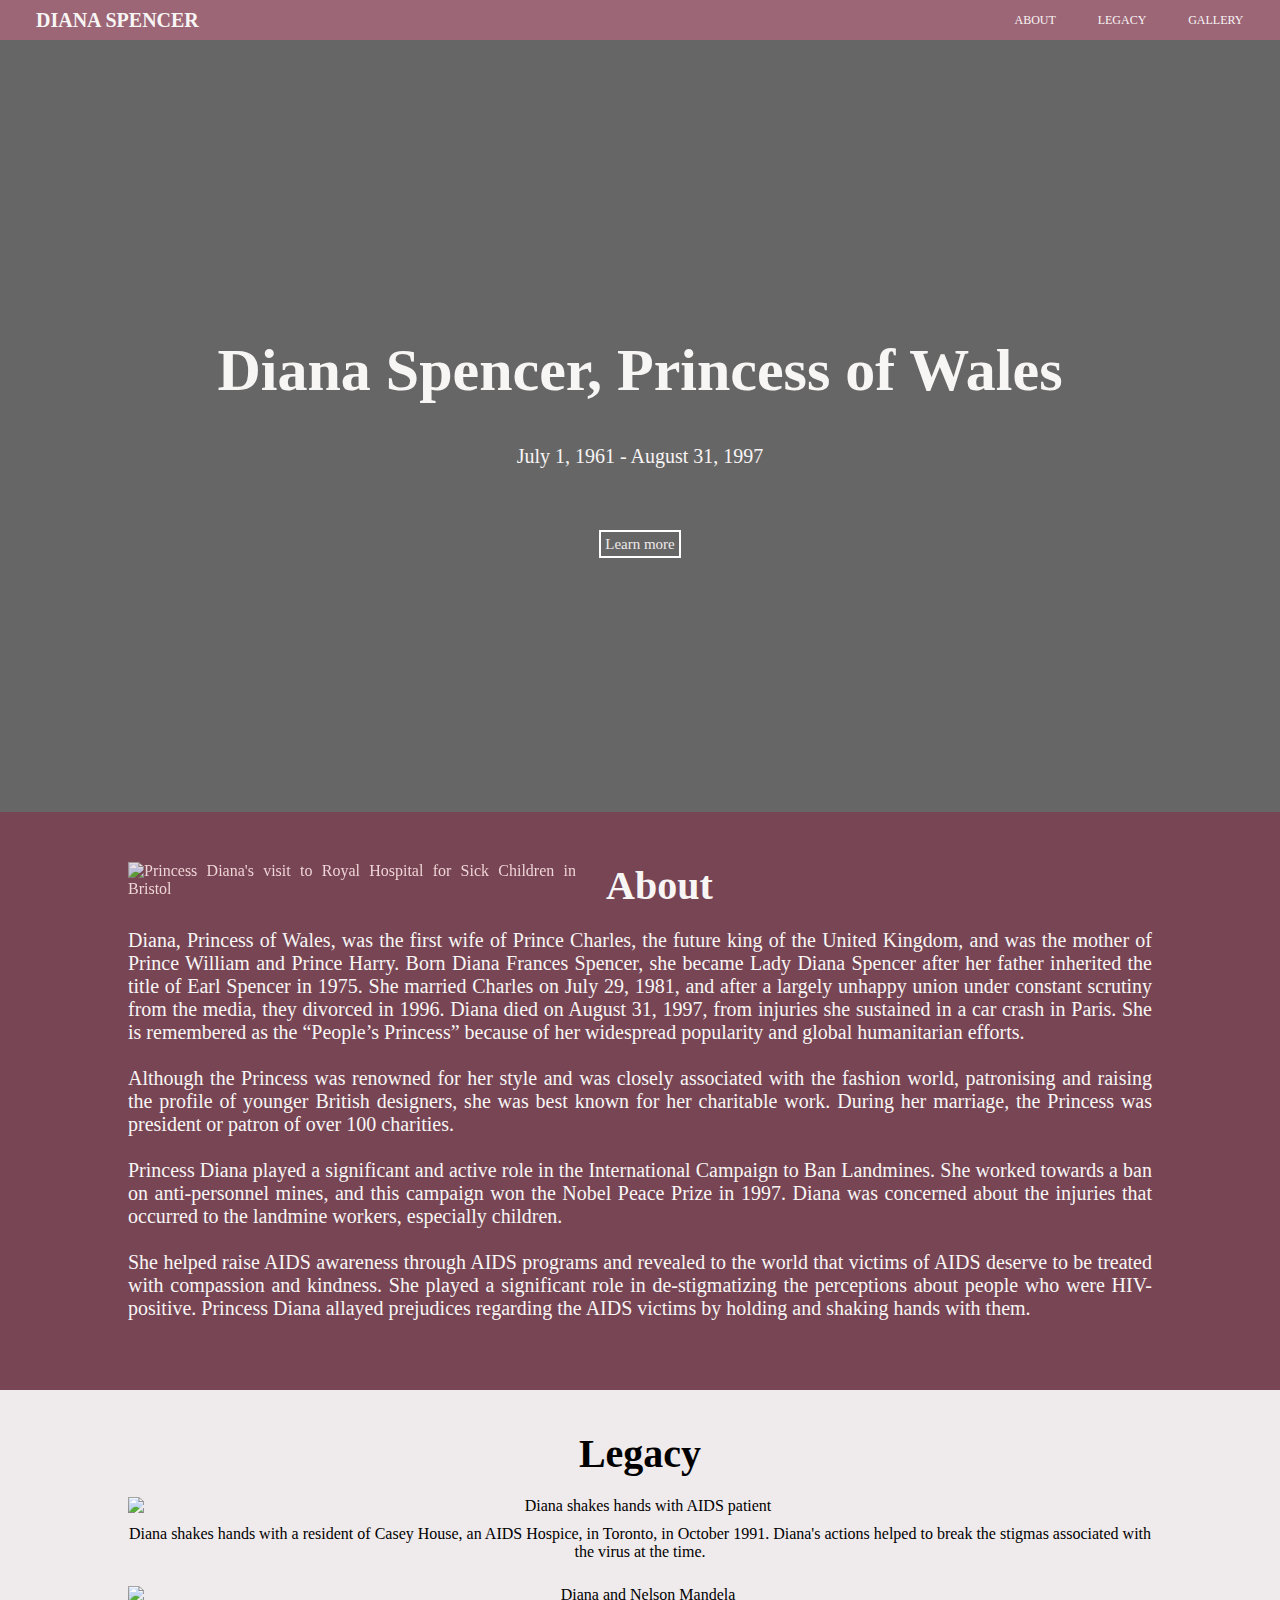
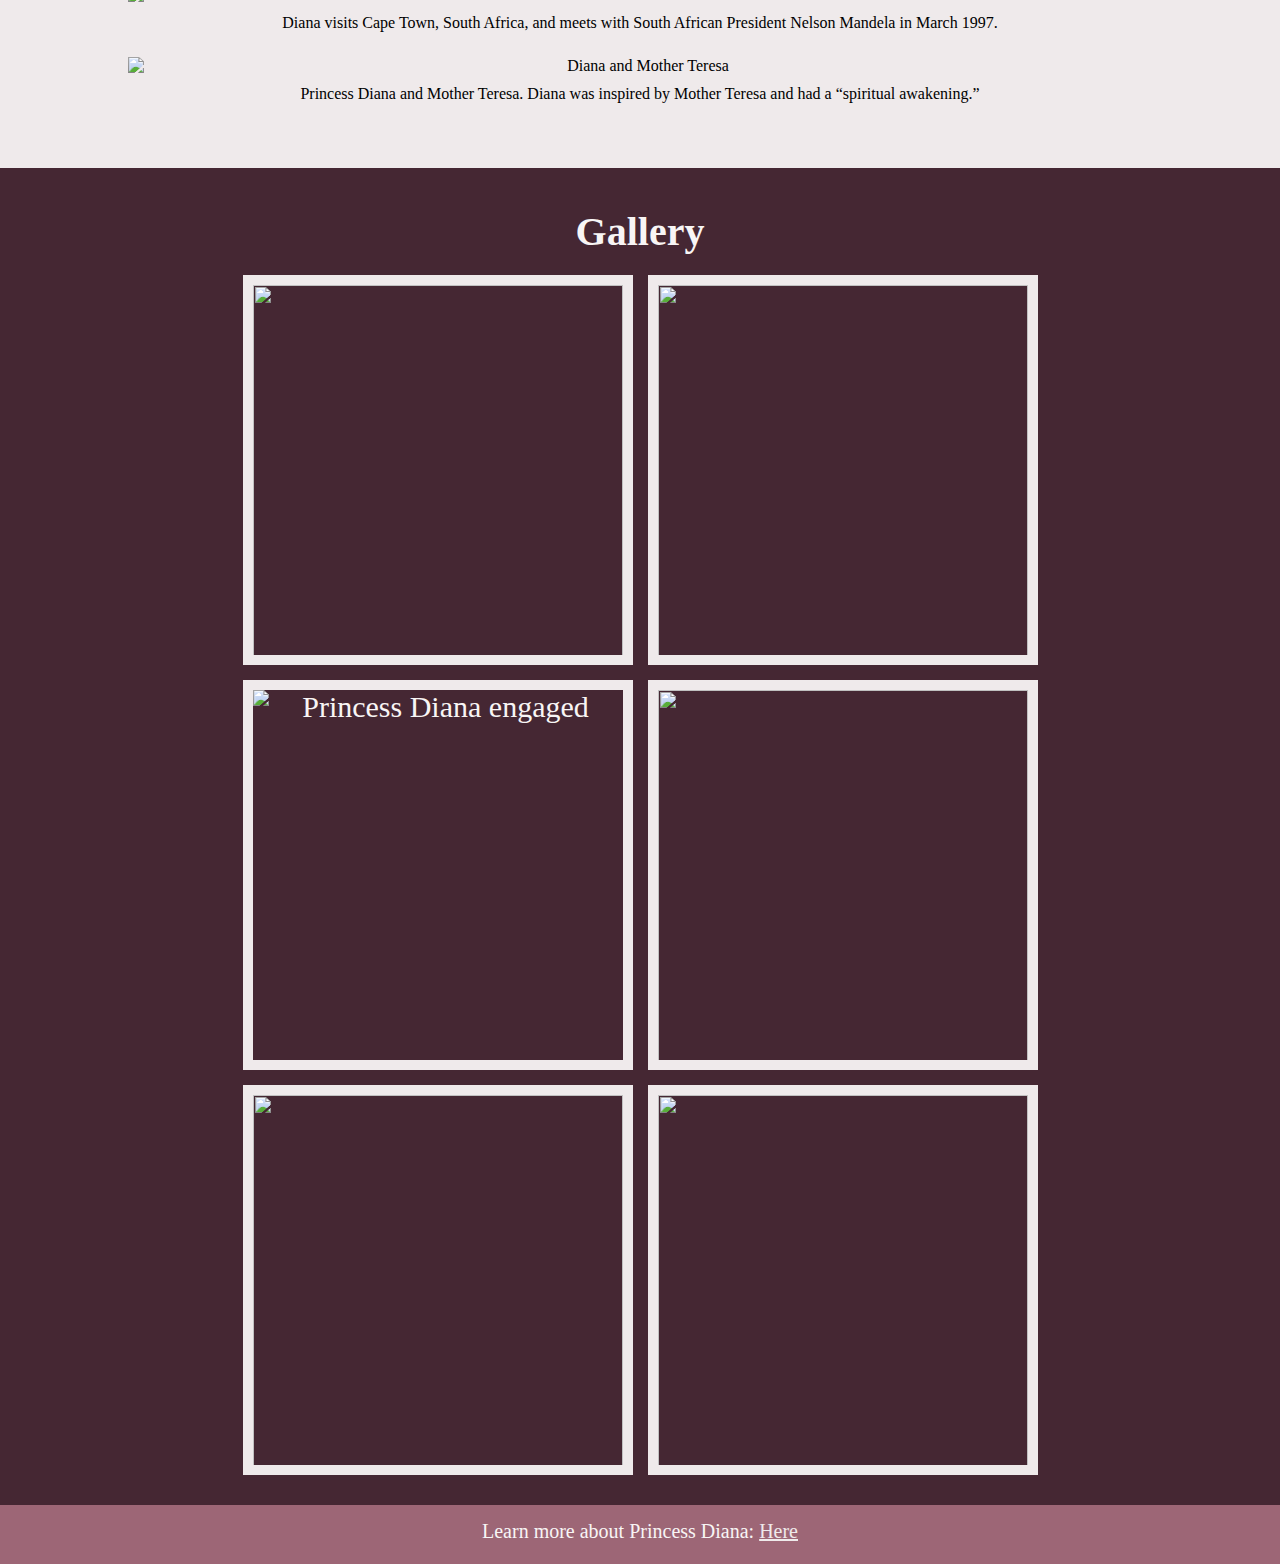
==== index.html @ c459259a "Update and rename Tribute-page.html to index.html" ====
<!DOCTYPE html>
<html lang="en">
  <head>
    <meta charset="UTF-8" />
    <meta name="viewport" content="width=device-width, initial-scale=1.0" />
    <meta name="description" content="Princess Diana Tribute" />
    <title>Diana, Princess of Wales</title>
    <link rel="stylesheet" href="styles.css" />
  </head>

<!--Header section is gonna be white-->
  <body>
    <header class="header">
      <!-- 2 Element with an id of title -->
      <h1 id="title">Diana Spencer</h1>
      <nav>
        <ul>
          <li><a href="#tribute-info">About</a></li>
          <li><a href="#img-div">Legacy</a></li>
          <li><a href="#gallery-section">Gallery</a></li>
          </ul>
          </nav>
    </header>
<!--End of white header-->

      <!-- 1 Main element with a corresponding id of main -->
      <main id="main">
        <div id="background" class="background">
            <div id="background-caption">
            <h1>Diana Spencer, Princess of Wales</h1>
            <p>July 1, 1961 - August 31, 1997</p></br>
              <a href="#tribute-info">Learn more</a>
            </div>
        </div>
    <section aria-labelledby= "about" role="region">
      <div id="tribute-info" class="tribute-info">
            <img src="https://scontent.fgdl5-4.fna.fbcdn.net/v/t1.6435-9/118615914_2677500939167392_213256574992786841_n.jpg?_nc_cat=101&cb=99be929b-59f725be&ccb=1-7&_nc_sid=cdbe9c&_nc_eui2=AeGkZHD_Sx-qS4CVXKj6CGTtImJTx_3sUqsiYlPH_exSq-xKOebkddwy1veq4UCIjTeZYpLJU28dgQWShVi_s329&_nc_ohc=VjjN9fbCSmwAX_nompb&_nc_ht=scontent.fgdl5-4.fna&oh=00_AfCATILOTvbcJGI68Xa_Ndhihd2AIeGDSXCtUBjXUeHVNg&oe=64D5430F" alt="Princess Diana's visit to Royal Hospital for Sick Children in Bristol"/>
            
            <h2 id="about">About</h2>
            <p>Diana, Princess of Wales, was the first wife of Prince Charles, the future king of the United Kingdom, and was the mother of Prince William and Prince Harry. Born Diana Frances Spencer, she became Lady Diana Spencer after her father inherited the title of Earl Spencer in 1975. She married Charles on July 29, 1981, and after a largely unhappy union under constant scrutiny from the media, they divorced in 1996. Diana died on August 31, 1997, from injuries she sustained in a car crash in Paris. She is remembered as the “People’s Princess” because of her widespread popularity and global humanitarian efforts.</br></br>
        Although the Princess was renowned for her style and was closely associated with the fashion world, patronising and raising the profile of younger British designers, she was best known for her charitable work. During her marriage, the Princess was president or patron of over 100 charities.
        </br></br>
        Princess Diana played a significant and active role in the International Campaign to Ban Landmines. She worked towards a ban on anti-personnel mines, and this campaign won the Nobel Peace Prize in 1997. Diana was concerned about the injuries that occurred to the landmine workers, especially children.
</br></br>
She helped raise AIDS awareness through AIDS programs and revealed to the world that victims of AIDS deserve to be treated with compassion and kindness. She played a significant role in de-stigmatizing the perceptions about people who were HIV-positive. Princess Diana allayed prejudices regarding the AIDS victims by holding and shaking hands with them.
        </p>
        </div>
</section>

    <section aria-labelledby="legacy" role="region">
        <!--Gallery div-->
        <div id="img-div" class="img-div">
          <h2 id="legacy-title">Legacy</h2>
          <img id="image" class="image" alt="Diana shakes hands with AIDS patient" src="https://media.cnn.com/api/v1/images/stellar/prod/210630023816-34-princess-diana-life-in-pictures.jpg?q=w_1600,h_1155,x_0,y_0,c_fill/w_1376"/>
          <figcaption id="img-caption" class="img-caption">Diana shakes hands with a resident of Casey House, an AIDS Hospice, in Toronto, in October 1991. Diana's actions helped to break the stigmas associated with the virus at the time.</figcaption>

          <img class="image" alt="Diana and Nelson Mandela" src="https://media.cnn.com/api/v1/images/stellar/prod/210630025007-42-princess-diana-life-in-pictures.jpg?q=w_1600,h_1150,x_0,y_0,c_fill/w_1376"/>
          <figcaption class="img-caption">Diana visits Cape Town, South Africa, and meets with South African President Nelson Mandela in March 1997.</figcaption>

          <img class="image" alt="Diana and Mother Teresa" src="https://i.dailymail.co.uk/i/pix/2017/08/20/15/00013D3800000CB2-0-image-a-23_1503240814315.jpg"/>
          <figcaption class="img-caption">Princess Diana and Mother Teresa. Diana was inspired by Mother Teresa and had a “spiritual awakening.”</figcaption>
        </div>
</section>


    <section aria-labelledby= "gallery" role="region">
<div id="gallery-section" class="gallery-section">
          <h2 id="gallery-title">Gallery</h2>
        <div id="gallery" class="gallery">
        <img src="https://macleans.ca/wp-content/uploads/2017/07/MAC07_DIANA_POST01-1.jpg"/>

<img src="https://wwd.com/wp-content/uploads/2022/08/GettyImages-829898328.jpg?w=2048"/>

<img src="https://media.cnn.com/api/v1/images/stellar/prod/210630020812-10-princess-diana-life-in-pictures.jpg?q=w_1600,h_900,x_0,y_0,c_fill/w_1376" alt="Princess Diana engaged">

<img src="https://www.arabnews.com/sites/default/files/styles/n_670_395/public/media/19/08/2013/1376825552727691200.JPG?itok=Yue_mEgl"/>

<img src="https://images.hellomagazine.com/horizon/square/859a6970b82a-princess-diana-sports-day-t.jpg"/>


<img src="https://media.cnn.com/api/v1/images/stellar/prod/210630023820-35-princess-diana-life-in-pictures.jpg?q=w_1600,h_2314,x_0,y_0,c_fill/w_1376"/>
</div>
</div>
</section>

<div id="learn-more" class="learn-more">
  <p>Learn more about Princess Diana:   
  <a id="tribute-link" target="_blank" href="https://edition.cnn.com/2022/08/31/world/gallery/princess-diana-a-life-in-pictures-25-years-after-her-death/index.html"> Here</a></p>
  </div>
      </main>
      </body>
      </html>
---- styles.css ----
/*First we're gonna customize the header text to be centered*/
.header{
  text-align: center;
  text-transform: uppercase;
  padding: 1px;
  background-color: #9D6676;
  font-size: 10px;
  z-index: 99;
  width: 100%;
  height: 40px;
  display: flex;
  justify-content: space-between;
  align-items: center;
  position: fixed;
  top: 0;
}

.header h1{
  padding-left: 35px;
}

nav {
  width: 50%;
  max-width: 300px;
  height: 50px;
}

nav > ul {
  display: flex;
  justify-content: space-evenly;
  flex-wrap: wrap;
  align-items: center;
  padding-inline-start: 0;
  margin-block: 0;
  height: 100%;
}

nav > ul > li {
  font-size: 12px;
  margin: 0 0.2rem;
  padding: 0.2rem;
  display: block;
}

li:hover, a:hover{
  background-color: #dfdfe2;
  color: #1b1b32;
  cursor: pointer;
  text-decoration: none;
}

li > a {
  color: inherit;
  text-decoration: none;
}

main {
  padding-top: 40px;
}

#background-caption{
  text-align: center;
  padding: 20% 0;
  font-size: 30px;
}

#background-caption a{
  padding: 4px;
  text-align: center;
  font-size: 15px;
  border: 2px solid white;
  text-decoration: none;
}

.background {
  background:linear-gradient(0deg, rgba(0, 0, 0, 0.6), rgba(0, 0, 0, 0.6)), url(https://hips.hearstapps.com/hmg-prod/images/diana-princess-of-wales-sitting-on-a-step-at-her-home-news-photo-1627664140.jpg?crop=1xw:0.81573xh;center,top&resize=1200:*) no-repeat center center;
  background-size:cover;
}

body {
  margin: 0;
  font-family: Georgia;
  color: #F8F5F5;
}

.tribute-info{
  padding: 50px 10%;
  background-color: #774554;
  text-align: justify;
  justify-content: center;
}
/*#420c18*/

.tribute-info img{
  filter: opacity(0.87) drop-shadow(0 0 0 #8A1A2E); 
  display: block;
  object-fit: cover;
  max-width: 35vw;
  min-width: 250px;
  height: auto;
  float: left;
  margin-right: 30px;
  margin-bottom: 10px;
}

.img-div{
  margin: 0;
  align-items: center;
  justify-content: center;
  height: auto;
  text-align:center;
  padding: 40px 10%;
  color: black;
  background-color: #EFEAEB;
}

.image{
  display: block;
  max-width: 100%;
  height: auto;
  margin: 0 auto;
}

.img-caption{
  padding: 10px 0 25px;
}

h2{
  font-size: 40px;
  margin: 0;
  padding-bottom: 20px;
}

p{
  margin-top: 0;
  font-size: 20px;
}

* {
  box-sizing: border-box;

}

@media (prefers-reduced-motion: no-preference) {
  * {
    scroll-behavior: smooth;
  }
}

.gallery-section{
  margin: 0 auto;
  font-size: 30px;
  background-color: #452733;
  padding: 40px 0 30px 0;
  text-align: center;
}

.gallery {
  display: flex;
  flex-direction: row;
  flex-wrap: wrap;
  justify-content: center;
  align-items: center;
  gap: 15px;
  max-width: 80vw;
  margin: 0 auto;
}

.gallery img {
  width: 100%;
  max-width: 390px;
  height: 390px;
  object-fit: cover;
  border: 10px solid #EFEAEB;
}

.learn-more{
  padding: 15px 0 1px 0;
  background-color: #9D6676;
  text-align: center;
}

a{
  color: #EFEAEB;
}
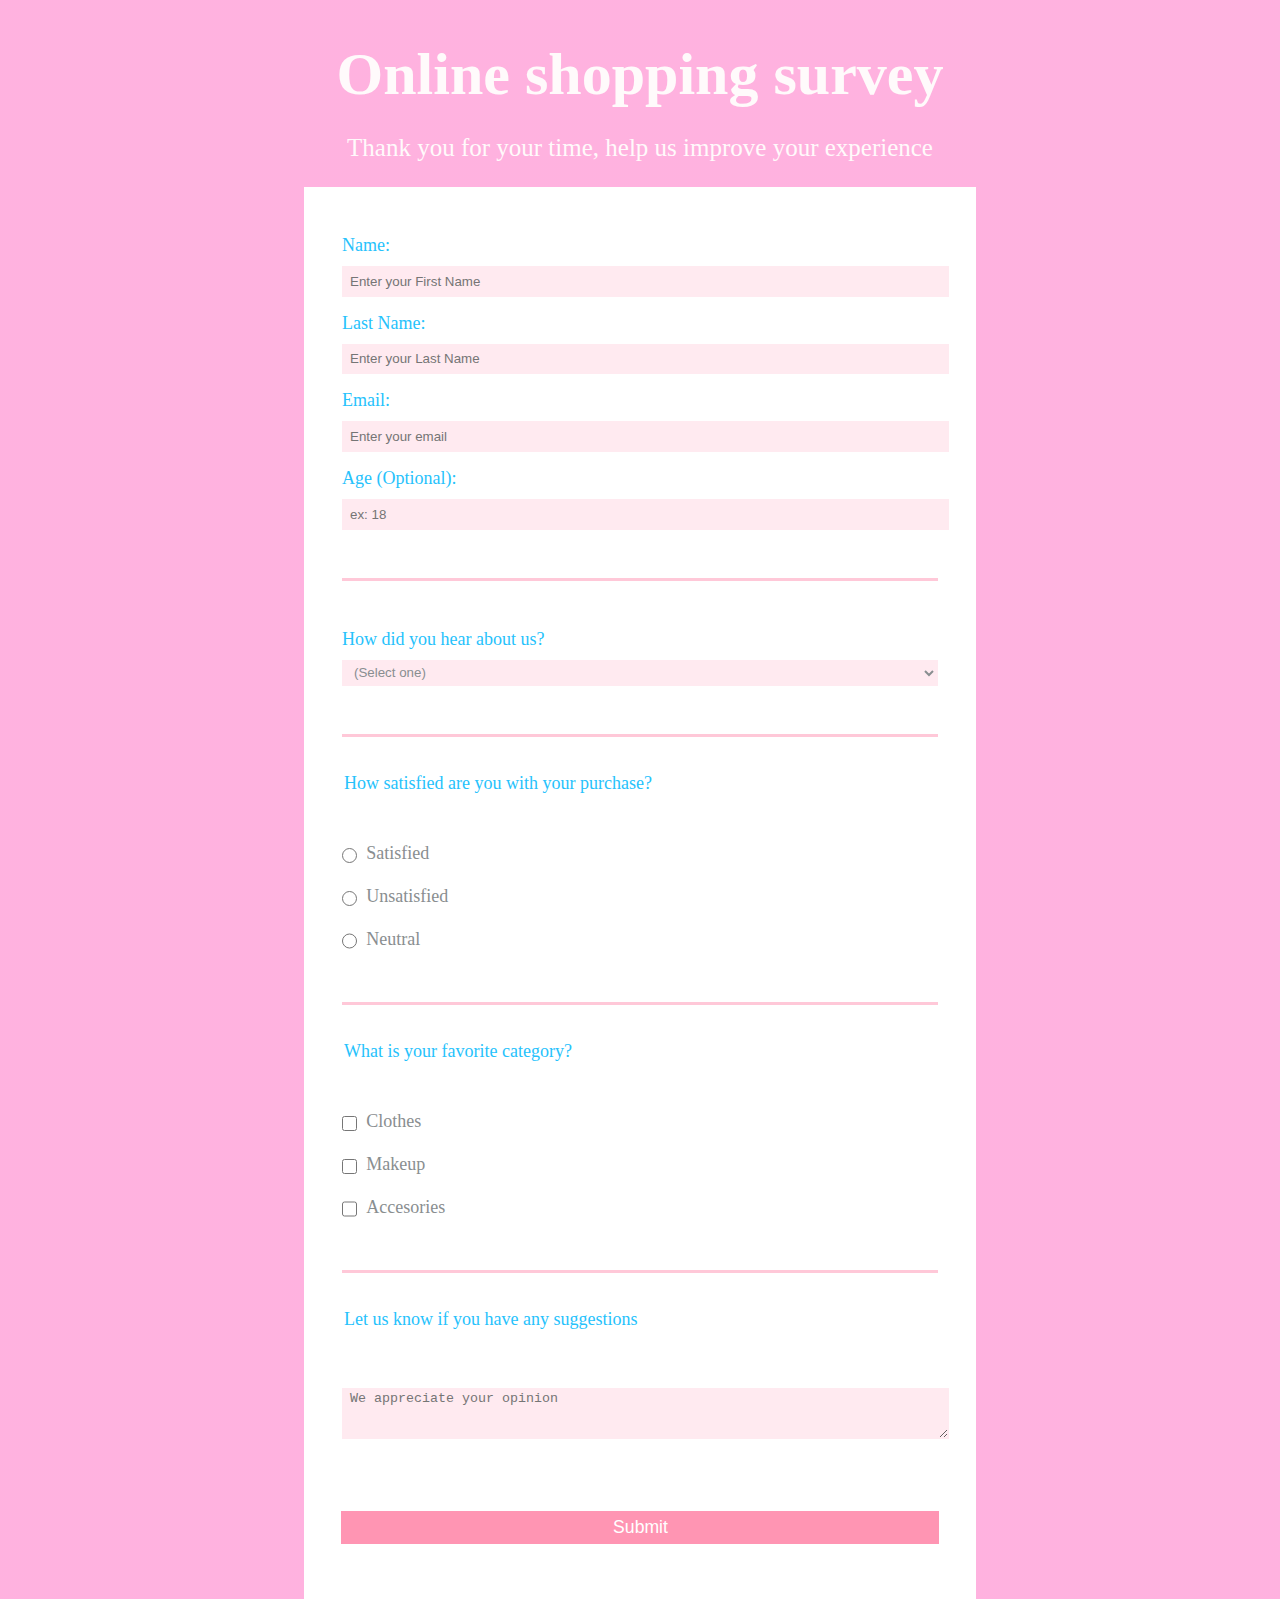
==== commit f8eff606: "Add files via upload" ====
--- a/index.html
+++ b/index.html
@@ -1,92 +1,82 @@
-<!DOCTYPE html>
+<!--We begin with setting the basics-->
+<!DOCTYPE  html>
 <html lang="en">
   <head>
-    <meta charset="UTF-8" />
-    <meta name="viewport" content="width=device-width, initial-scale=1.0" />
-    <meta name="description" content="Princess Diana Tribute" />
-    <title>Diana, Princess of Wales</title>
-    <link rel="stylesheet" href="styles.css" />
+    <meta charset="UTF-8">
+    <title>Your opinion</title>
+    <!--Link the css-->
+    <link rel="stylesheet" href="styles.css"/>
   </head>
+  <!--End of head-->
 
-<!--Header section is gonna be white-->
+  <!--Beggining of body-->
   <body>
-    <header class="header">
-      <!-- 2 Element with an id of title -->
-      <h1 id="title">Diana Spencer</h1>
-      <nav>
-        <ul>
-          <li><a href="#tribute-info">About</a></li>
-          <li><a href="#img-div">Legacy</a></li>
-          <li><a href="#gallery-section">Gallery</a></li>
-          </ul>
-          </nav>
-    </header>
-<!--End of white header-->
+    <!--1 Page title--> 
+    <h1 id="title">Online shopping survey</h1>
+    <!--2 Description-->
+    <p id="description">Thank you for your time, help us improve your experience</p>
+    
+    <!--3 Begginig of form element-->
+    <form id="survey-form">
+      <fieldset>
 
-      <!-- 1 Main element with a corresponding id of main -->
-      <main id="main">
-        <div id="background" class="background">
-            <div id="background-caption">
-            <h1>Diana Spencer, Princess of Wales</h1>
-            <p>July 1, 1961 - August 31, 1997</p></br>
-              <a href="#tribute-info">Learn more</a>
-            </div>
-        </div>
-    <section aria-labelledby= "about" role="region">
-      <div id="tribute-info" class="tribute-info">
-            <img src="https://scontent.fgdl5-4.fna.fbcdn.net/v/t1.6435-9/118615914_2677500939167392_213256574992786841_n.jpg?_nc_cat=101&cb=99be929b-59f725be&ccb=1-7&_nc_sid=cdbe9c&_nc_eui2=AeGkZHD_Sx-qS4CVXKj6CGTtImJTx_3sUqsiYlPH_exSq-xKOebkddwy1veq4UCIjTeZYpLJU28dgQWShVi_s329&_nc_ohc=VjjN9fbCSmwAX_nompb&_nc_ht=scontent.fgdl5-4.fna&oh=00_AfCATILOTvbcJGI68Xa_Ndhihd2AIeGDSXCtUBjXUeHVNg&oe=64D5430F" alt="Princess Diana's visit to Royal Hospital for Sick Children in Bristol"/>
-            
-            <h2 id="about">About</h2>
-            <p>Diana, Princess of Wales, was the first wife of Prince Charles, the future king of the United Kingdom, and was the mother of Prince William and Prince Harry. Born Diana Frances Spencer, she became Lady Diana Spencer after her father inherited the title of Earl Spencer in 1975. She married Charles on July 29, 1981, and after a largely unhappy union under constant scrutiny from the media, they divorced in 1996. Diana died on August 31, 1997, from injuries she sustained in a car crash in Paris. She is remembered as the “People’s Princess” because of her widespread popularity and global humanitarian efforts.</br></br>
-        Although the Princess was renowned for her style and was closely associated with the fashion world, patronising and raising the profile of younger British designers, she was best known for her charitable work. During her marriage, the Princess was president or patron of over 100 charities.
-        </br></br>
-        Princess Diana played a significant and active role in the International Campaign to Ban Landmines. She worked towards a ban on anti-personnel mines, and this campaign won the Nobel Peace Prize in 1997. Diana was concerned about the injuries that occurred to the landmine workers, especially children.
-</br></br>
-She helped raise AIDS awareness through AIDS programs and revealed to the world that victims of AIDS deserve to be treated with compassion and kindness. She played a significant role in de-stigmatizing the perceptions about people who were HIV-positive. Princess Diana allayed prejudices regarding the AIDS victims by holding and shaking hands with them.
-        </p>
-        </div>
-</section>
+      <!--4 Name input required-->
+        <label id="name-label">Name: <input id="name" name="name" type="text" required placeholder="Enter your First Name"/></label>
+      <!--Last name input required-->
+        <label id="last-name-label">Last Name: <input id="last-name" name="last-name" type="text" required placeholder="Enter your Last Name"/></label>
 
-    <section aria-labelledby="legacy" role="region">
-        <!--Gallery div-->
-        <div id="img-div" class="img-div">
-          <h2 id="legacy-title">Legacy</h2>
-          <img id="image" class="image" alt="Diana shakes hands with AIDS patient" src="https://media.cnn.com/api/v1/images/stellar/prod/210630023816-34-princess-diana-life-in-pictures.jpg?q=w_1600,h_1155,x_0,y_0,c_fill/w_1376"/>
-          <figcaption id="img-caption" class="img-caption">Diana shakes hands with a resident of Casey House, an AIDS Hospice, in Toronto, in October 1991. Diana's actions helped to break the stigmas associated with the virus at the time.</figcaption>
+      <!--5 Email field required-->
+      <!--6 type Email will make sure the email is formatted correctly-->
+        <label id="email-label">Email: <input id="email" name="email" type="email" required placeholder="Enter your email"/></label>
 
-          <img class="image" alt="Diana and Nelson Mandela" src="https://media.cnn.com/api/v1/images/stellar/prod/210630025007-42-princess-diana-life-in-pictures.jpg?q=w_1600,h_1150,x_0,y_0,c_fill/w_1376"/>
-          <figcaption class="img-caption">Diana visits Cape Town, South Africa, and meets with South African President Nelson Mandela in March 1997.</figcaption>
+        <!--7 Number input (age)-->
+        <!--8 With type=number prevents accepting other inputs--> 
+        <!--9 min="16" max="100" define the range of numbers you can enter-->
+        <label id="number-label">Age (Optional): <input id="number" type="number" name="age" min="16" max="100" placeholder="ex: 18"/></label>
+      </fieldset>
 
-          <img class="image" alt="Diana and Mother Teresa" src="https://i.dailymail.co.uk/i/pix/2017/08/20/15/00013D3800000CB2-0-image-a-23_1503240814315.jpg"/>
-          <figcaption class="img-caption">Princess Diana and Mother Teresa. Diana was inspired by Mother Teresa and had a “spiritual awakening.”</figcaption>
-        </div>
-</section>
+      <!--Second fieldset-->
+      <fieldset>
+        <!--12 Select dropdown-->
+        <label id="dropdown-label">How did you hear about us?
+          <select id="dropdown" name="dropdown">
+            <option value="">(Select one)</option>
+            <option value="1">Facebook</option>
+            <option value="2">Instagram</option>
+            <option value="3">TikTok</option>
+            <option value="4">Other</option>
+          </select>
+        </label>
+        <!--End of dropdown element-->
+      </fieldset>
+      <!--End of second fieldset-->
 
+      <!--Third fieldset-->
+       <!--13 Group of radio buttons-->
+       <fieldset><legend>How satisfied are you with your purchase?</legend>
+        <label id="satisfied" class="black"><input id="satisfied" type="radio" name="satisfaction" class="inline" value="satisfied"/>Satisfied</label>
 
-    <section aria-labelledby= "gallery" role="region">
-<div id="gallery-section" class="gallery-section">
-          <h2 id="gallery-title">Gallery</h2>
-        <div id="gallery" class="gallery">
-        <img src="https://macleans.ca/wp-content/uploads/2017/07/MAC07_DIANA_POST01-1.jpg"/>
+      <label id="unsatisfied" class="black"><input id="unsatisfied" type="radio" name="satisfaction" class="inline" value="unsatisfied"/>Unsatisfied</label>
 
-<img src="https://wwd.com/wp-content/uploads/2022/08/GettyImages-829898328.jpg?w=2048"/>
+      <label id="neutral" class="black"><input id="neutral" type="radio" name="satisfaction" class="inline" value="neutral"/>Neutral</label>
+      </fieldset>
 
-<img src="https://media.cnn.com/api/v1/images/stellar/prod/210630020812-10-princess-diana-life-in-pictures.jpg?q=w_1600,h_900,x_0,y_0,c_fill/w_1376" alt="Princess Diana engaged">
+      <!--Fourth field set-->
+      <fieldset>
+      <!--14 checkbox--><legend>What is your favorite category?</legend>
+        <label id="clothes" class="black"><input id="clothes" type="checkbox" name="category" value="clothes" class="inline"/>Clothes</label>
 
-<img src="https://www.arabnews.com/sites/default/files/styles/n_670_395/public/media/19/08/2013/1376825552727691200.JPG?itok=Yue_mEgl"/>
+        <label id="makeup" class="black"><input id="makeup" type="checkbox" name="category" value="makeup"class="inline"/>Makeup</label>
 
-<img src="https://images.hellomagazine.com/horizon/square/859a6970b82a-princess-diana-sports-day-t.jpg"/>
+        <label id="accesories" class="black"><input id="accesories" type="checkbox" name="category" value="accesories" class="inline"/>Accesories</label>
 
+      </fieldset>
+      <!--End of Fourth fieldset-->
 
-<img src="https://media.cnn.com/api/v1/images/stellar/prod/210630023820-35-princess-diana-life-in-pictures.jpg?q=w_1600,h_2314,x_0,y_0,c_fill/w_1376"/>
-</div>
-</div>
-</section>
-
-<div id="learn-more" class="learn-more">
-  <p>Learn more about Princess Diana:   
-  <a id="tribute-link" target="_blank" href="https://edition.cnn.com/2022/08/31/world/gallery/princess-diana-a-life-in-pictures-25-years-after-her-death/index.html"> Here</a></p>
-  </div>
-      </main>
-      </body>
-      </html>
+      <fieldset><legend>Let us know if you have any suggestions</legend>
+        <label id="suggestions"><textarea id="bio" name="bio" rows="3" cols="30" placeholder="We appreciate your opinion"></textarea></label>
+        </fieldset>
+        <input id="submit" type="submit" value="Submit"/>
+    </form>
+    </body>
+</html> 
--- a/styles.css
+++ b/styles.css
@@ -1,186 +1,113 @@
 
-/*First we're gonna customize the header text to be centered*/
-.header{
+/*Title and description centered, they have different font sizes so we exclude that*/
+h1, p{
   text-align: center;
-  text-transform: uppercase;
-  padding: 1px;
-  background-color: #9D6676;
-  font-size: 10px;
-  z-index: 99;
-  width: 100%;
-  height: 40px;
-  display: flex;
-  justify-content: space-between;
-  align-items: center;
-  position: fixed;
-  top: 0;
+  margin: 1em auto;
+  color: #FFFAFB;
 }
 
-.header h1{
-  padding-left: 35px;
+/*We customize the font size for the title, give it top margin and bottom, bottom smaller so it's not too far apart from subtitle(description) */
+h1 {
+  font-size: 60px;
+  margin-top: 40px;
+  margin-bottom: 15px;
 }
 
-nav {
-  width: 50%;
-  max-width: 300px;
-  height: 50px;
+/*Description size*/
+p {
+  font-size: 25px;
 }
 
-nav > ul {
-  display: flex;
-  justify-content: space-evenly;
-  flex-wrap: wrap;
-  align-items: center;
-  padding-inline-start: 0;
-  margin-block: 0;
+/*Background and font setup, we make a gradient with a .3 opacity so we can see the background image in url, no-repeat so our image is not small and repeated, it's fixed so it doesn't move as you scroll (found in https://stackoverflow.com/questions/36679649/how-to-add-a-color-overlay-to-a-background-image)
+The font of everything is Tahoma 18px*/
+body{
+  width: 100%;
   height: 100%;
+  background:linear-gradient(0deg, rgba(255, 0, 150, 0.3), rgba(255, 0, 150, 0.3)), url(https://travellersworldwide.com/wp-content/uploads/2022/06/shutterstock_1376452181.png.webp) no-repeat center center fixed;
+  background-size:cover;
+  color: #26C2FC;
+  margin: 0;
+  font-family: Tahoma;
+  font-size: 18px;
 }
 
-nav > ul > li {
-  font-size: 12px;
-  margin: 0 0.2rem;
-  padding: 0.2rem;
-  display: block;
+/*Form customization, sets up how wide and long the form (white) is gonna be, gave it a padding so the text doesn't go all the way to the edge*/
+form {
+  width: 65vw;
+  max-width: 600px;
+  min-width: 300px;
+  margin: 0 auto;
+  padding-bottom: 2em;
+  background-color: #FFFFFF;
+  padding-left: 2em;
+  padding-right: 2em;
 }
 
-li:hover, a:hover{
-  background-color: #dfdfe2;
-  color: #1b1b32;
-  cursor: pointer;
-  text-decoration: none;
+
+/*Boxes should not be shown around fieldset but we leave a 3px bottomm line so it can separate each section with thin line */
+fieldset {
+  border: none;
+  padding: 2rem 0;
+  border-bottom: 3px solid #FFC8D8;
 }
 
-li > a {
-  color: inherit;
-  text-decoration: none;
+/*The last fieldset would be the suggestions box, we don't need more section separation lines so we make it the border bottom of the fieldset box 0*/
+fieldset:last-of-type {
+  border-bottom: 0;
 }
 
-main {
-  padding-top: 40px;
+/*We're customizing the space between the label and the input boxes*/
+label {
+  display: block;
+  margin: 1rem 0;
 }
 
-#background-caption{
-  text-align: center;
-  padding: 20% 0;
-  font-size: 30px;
+/*We make the boxes 100% so they're the same size and give them a desired height so the bos it's not hard to read/type in*/
+input,
+textarea,
+select{
+  margin: 10px 0 0 0;
+  width: 100%;
+  min-height: 2em;
 }
 
-#background-caption a{
-  padding: 4px;
-  text-align: center;
-  font-size: 15px;
-  border: 2px solid white;
-  text-decoration: none;
+/*I wanted all the input areas to have the same color, size and padding*/
+input, textarea, select {
+  background-color: #FFEAF0;
+  border: 1px solid #FFEAF0;
+  color: #ffffff;
+  padding-left:7px;
 }
 
-.background {
-  background:linear-gradient(0deg, rgba(0, 0, 0, 0.6), rgba(0, 0, 0, 0.6)), url(https://hips.hearstapps.com/hmg-prod/images/diana-princess-of-wales-sitting-on-a-step-at-her-home-news-photo-1627664140.jpg?crop=1xw:0.81573xh;center,top&resize=1200:*) no-repeat center center;
-  background-size:cover;
+/*Formatting the legend that was used on the satisfaction and category fieldset because if not they would be too close to the section lines.*/
+legend{
+  padding-top: 2em;
 }
 
-body {
-  margin: 0;
-  font-family: Georgia;
-  color: #F8F5F5;
+/*The select dropdown menu has the same format as other inputs but the white words couldn't be read so I override the white with a grey
+The class .black is to make the elements label of each option from radio buttons and checkboxes gray instead of blue.*/
+.black, select{
+  color: #898E90;
 }
 
-.tribute-info{
-  padding: 50px 10%;
-  background-color: #774554;
-  text-align: justify;
-  justify-content: center;
-}
-/*#420c18*/
-
-.tribute-info img{
-  filter: opacity(0.87) drop-shadow(0 0 0 #8A1A2E); 
-  display: block;
-  object-fit: cover;
-  max-width: 35vw;
-  min-width: 250px;
-  height: auto;
-  float: left;
-  margin-right: 30px;
-  margin-bottom: 10px;
+/*The width changes the size of the circle/checkbox the margin is how close the text is to the circle/check, and the vertical align in middle so it's inline wiuth the text*/
+.inline {
+  width: 15px;
+  margin: 0 0.7em 0 0;
+  vertical-align: middle;
 }
 
-.img-div{
-  margin: 0;
-  align-items: center;
-  justify-content: center;
-  height: auto;
-  text-align:center;
-  padding: 40px 10%;
-  color: black;
-  background-color: #EFEAEB;
+/*Button setup*/
+input[type="submit"] {
+  display: block;
+  width: 100%;
+  margin: 1em auto;
+  height: 2em;
+  font-size: 1.1rem;
+  background-color: #FF95B3;
+  border-color: white;
+  color: white;
+  min-width: 300px;
 }
 
-.image{
-  display: block;
-  max-width: 100%;
-  height: auto;
-  margin: 0 auto;
-}
 
-.img-caption{
-  padding: 10px 0 25px;
-}
-
-h2{
-  font-size: 40px;
-  margin: 0;
-  padding-bottom: 20px;
-}
-
-p{
-  margin-top: 0;
-  font-size: 20px;
-}
-
-* {
-  box-sizing: border-box;
-
-}
-
-@media (prefers-reduced-motion: no-preference) {
-  * {
-    scroll-behavior: smooth;
-  }
-}
-
-.gallery-section{
-  margin: 0 auto;
-  font-size: 30px;
-  background-color: #452733;
-  padding: 40px 0 30px 0;
-  text-align: center;
-}
-
-.gallery {
-  display: flex;
-  flex-direction: row;
-  flex-wrap: wrap;
-  justify-content: center;
-  align-items: center;
-  gap: 15px;
-  max-width: 80vw;
-  margin: 0 auto;
-}
-
-.gallery img {
-  width: 100%;
-  max-width: 390px;
-  height: 390px;
-  object-fit: cover;
-  border: 10px solid #EFEAEB;
-}
-
-.learn-more{
-  padding: 15px 0 1px 0;
-  background-color: #9D6676;
-  text-align: center;
-}
-
-a{
-  color: #EFEAEB;
-}